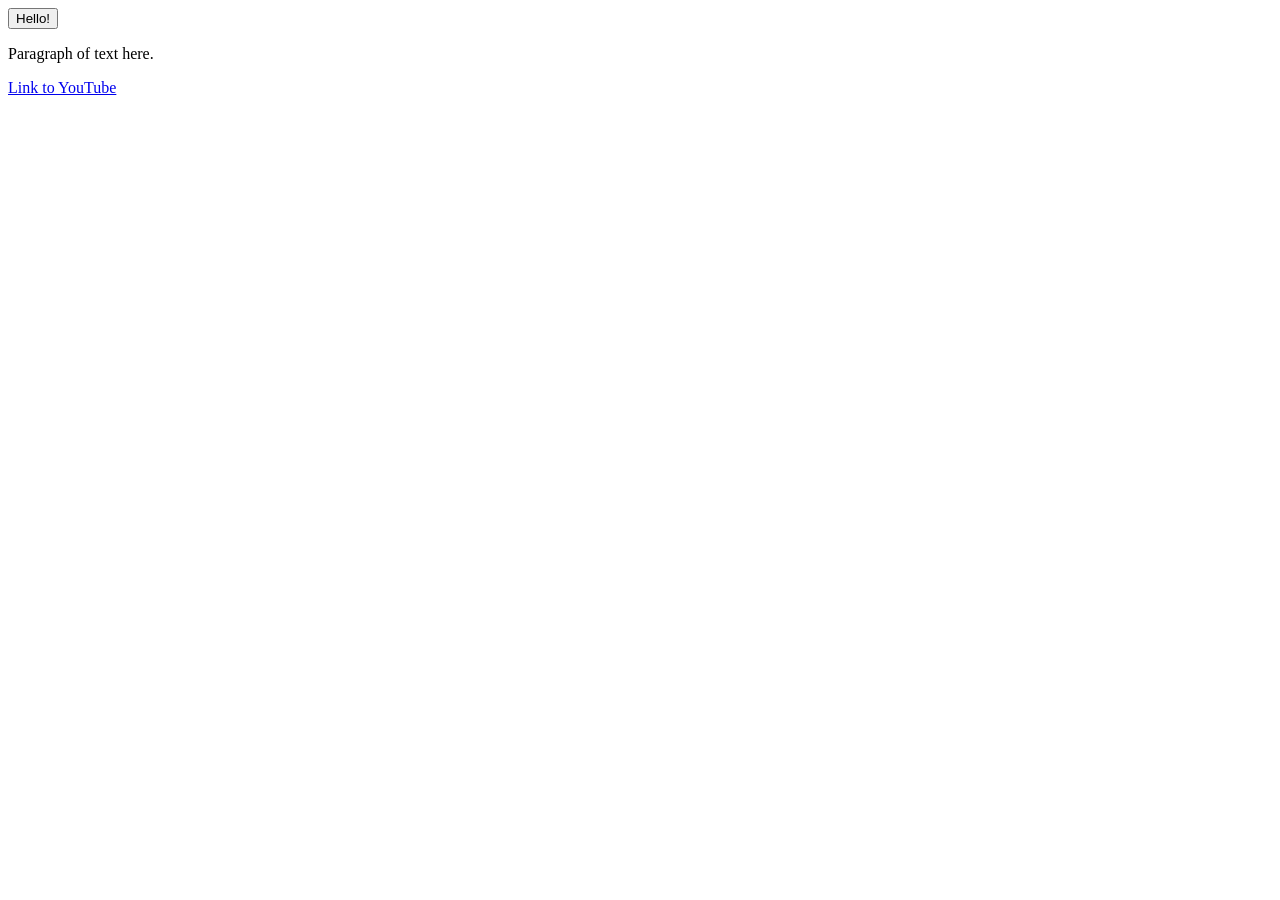
==== index.html @ 80d79a5f "Added link to YouTube in index.html" ====
<!DOCTYPE html>
<html>
    <head>
        <title> 
            My Website
        </title>
    </head>
    <body>
        <button>
            Hello!
        </button>
        <p>
            Paragraph of text here.
        </p>
        <a href="https://www.youtube.com">
            Link to YouTube
        </a>
    </body>
</html>
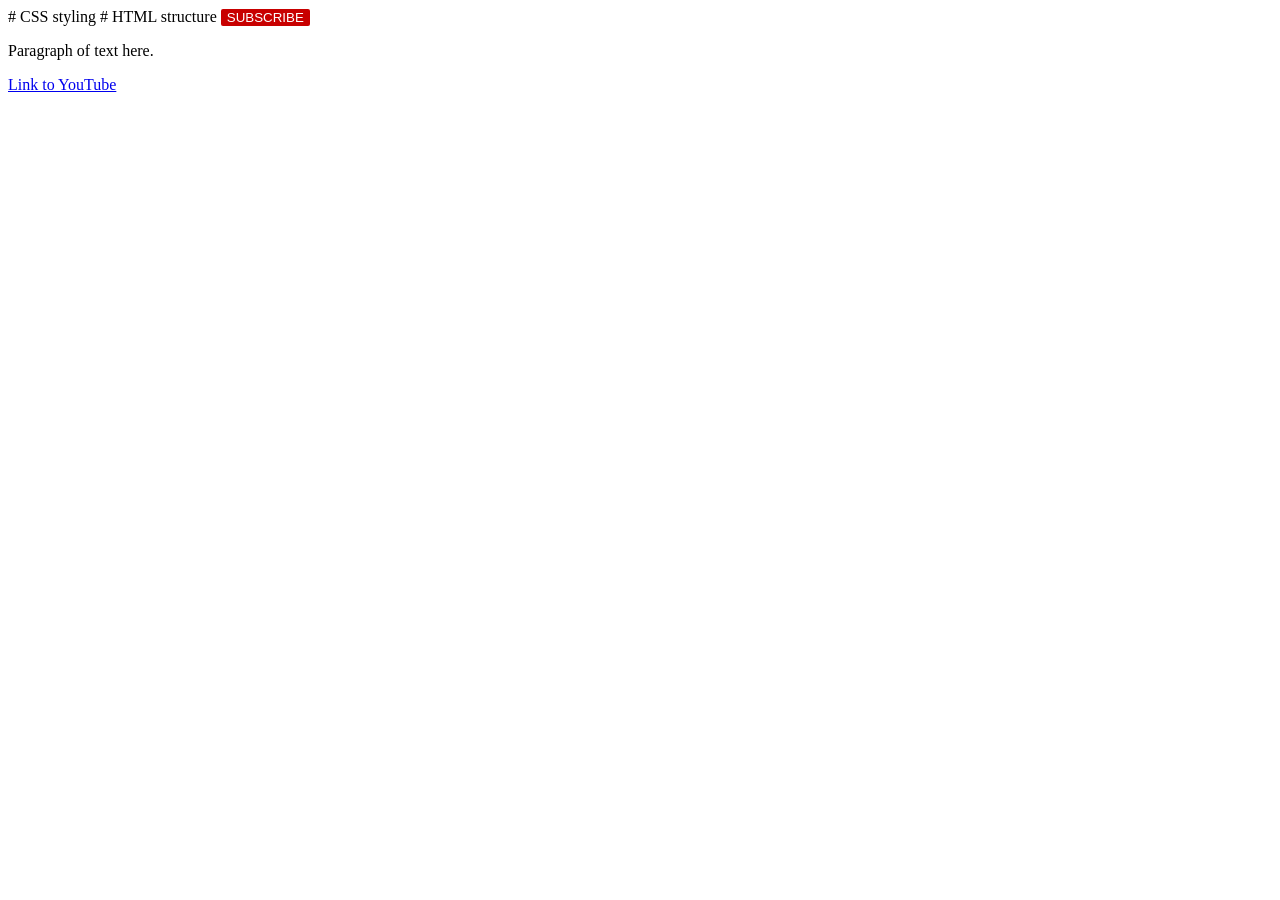
==== commit ea87db89: "Added text modifications to index.html for styling" ====
--- a/index.html
+++ b/index.html
@@ -1,3 +1,15 @@
+# CSS styling
+<style>
+    button {
+        background-color: rgb(200, 0, 0);
+        color: white;
+        border: none;
+        border-radius: 2px;
+        cursor: pointer;
+    }
+</style>
+
+# HTML structure
 <!DOCTYPE html>
 <html>
     <head>
@@ -7,7 +19,7 @@
     </head>
     <body>
         <button>
-            Hello!
+            SUBSCRIBE
         </button>
         <p>
             Paragraph of text here.
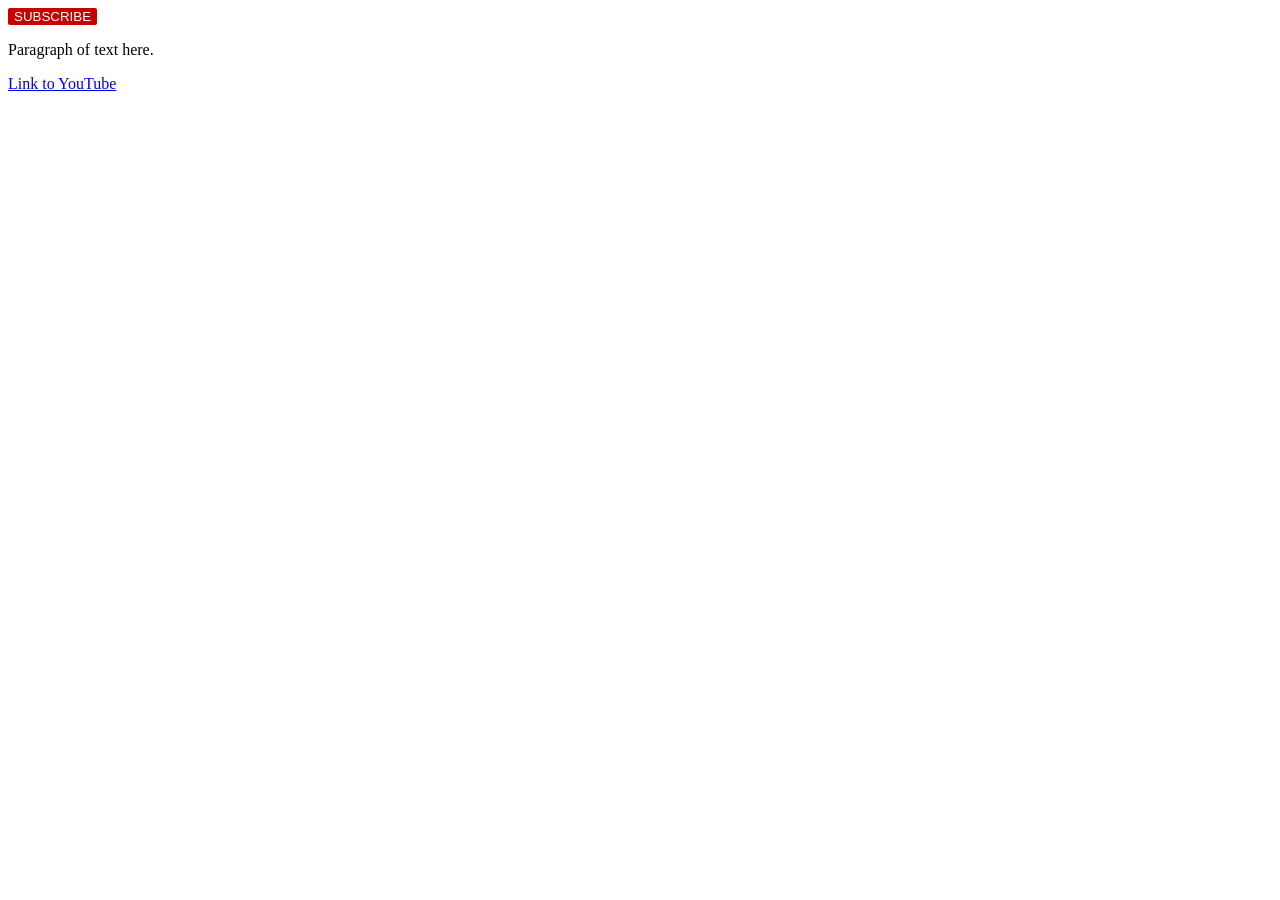
==== commit 256321b4: "Removed incidental text in webpage" ====
--- a/index.html
+++ b/index.html
@@ -1,4 +1,3 @@
-# CSS styling
 <style>
     button {
         background-color: rgb(200, 0, 0);
@@ -9,7 +8,6 @@
     }
 </style>
 
-# HTML structure
 <!DOCTYPE html>
 <html>
     <head>
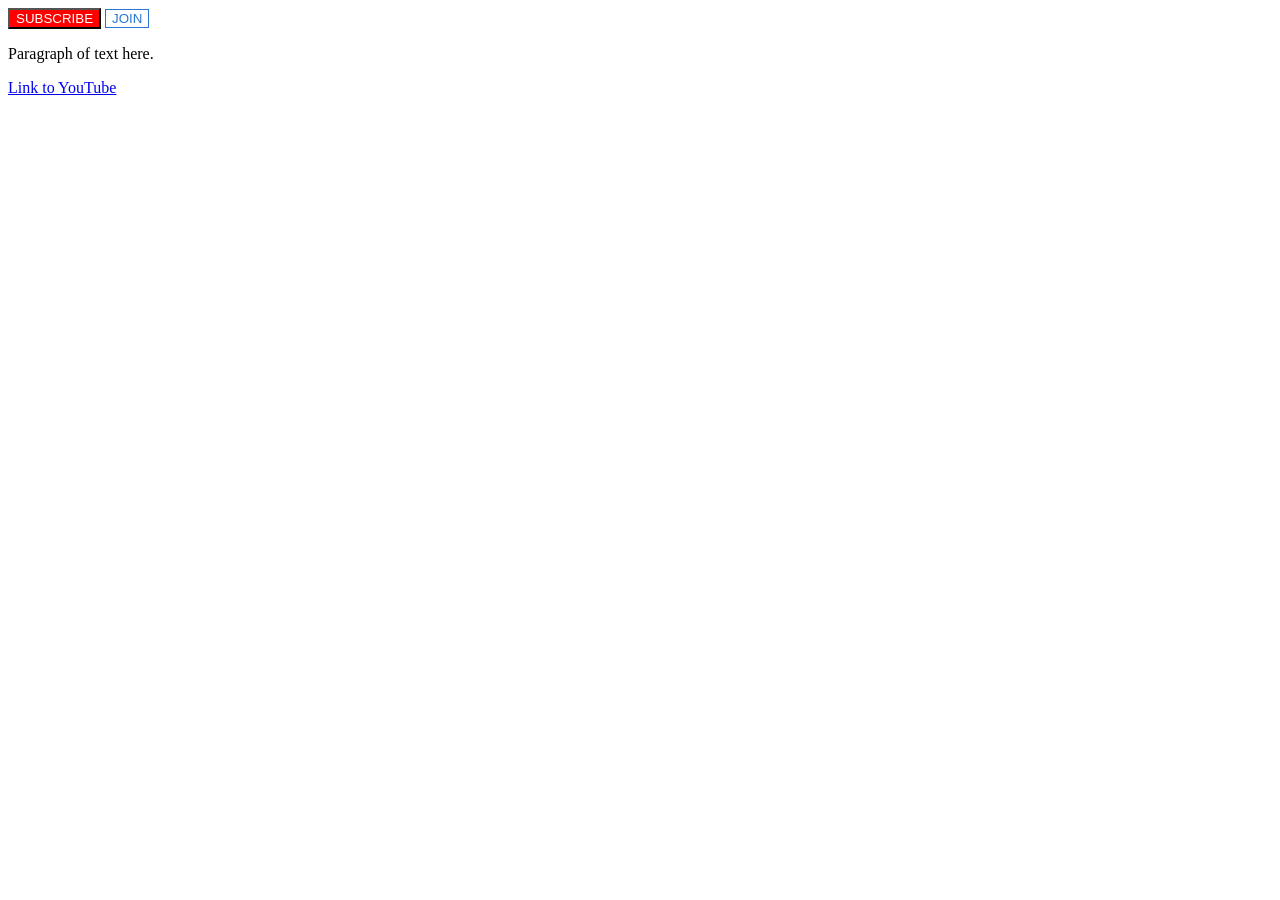
==== commit 5c93a057: "Added buttons for subscribe and join" ====
--- a/index.html
+++ b/index.html
@@ -1,13 +1,3 @@
-<style>
-    button {
-        background-color: rgb(200, 0, 0);
-        color: white;
-        border: none;
-        border-radius: 2px;
-        cursor: pointer;
-    }
-</style>
-
 <!DOCTYPE html>
 <html>
     <head>
@@ -16,8 +6,11 @@
         </title>
     </head>
     <body>
-        <button>
+        <button class="subscribe-button">
             SUBSCRIBE
+        </button>
+        <button class="join-button">
+            JOIN
         </button>
         <p>
             Paragraph of text here.
@@ -27,3 +20,15 @@
         </a>
     </body>
 </html>
+
+<style>
+    .subscribe-button {
+        background-color: red;
+        color: white;
+    }
+    .join-button {
+        background-color: white;
+        color: rgb(41, 118, 211);
+        border: 1px solid rgb(41, 118, 211);
+    }
+</style>
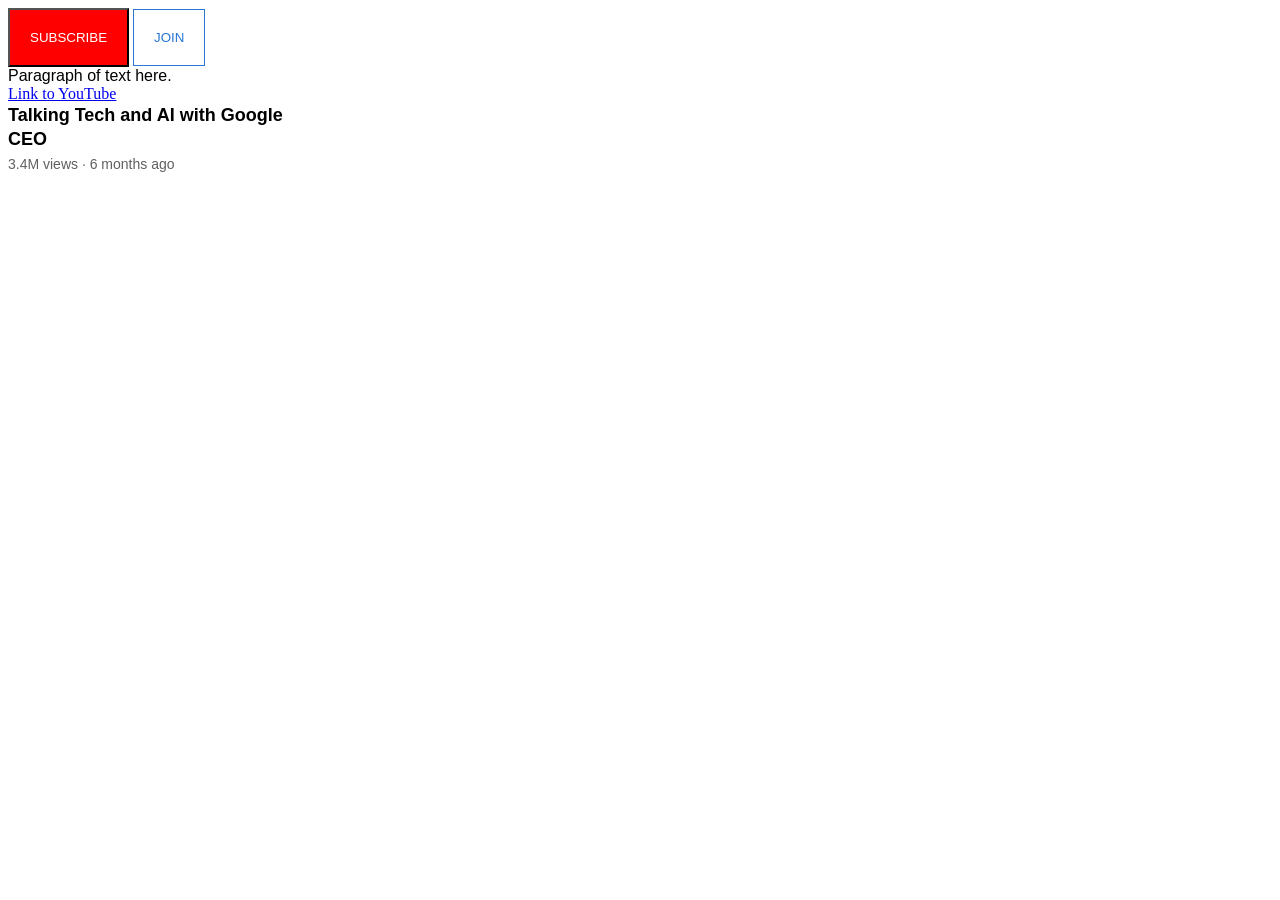
==== commit cf622132: "Font CSS styling" ====
--- a/index.html
+++ b/index.html
@@ -18,17 +18,50 @@
         <a href="https://www.youtube.com">
             Link to YouTube
         </a>
+        <p class="video-title">
+            Talking Tech and AI with Google CEO
+        </p>
+        <p class="video-stats">
+            3.4M views &middot; 6 months ago
     </body>
 </html>
 
 <style>
+    p {
+        font-family: Arial;
+        margin-top: 0;
+        margin-bottom: 0;
+    }
+
+    .video-title {
+        font-size: 18px;
+        font-weight: bold;
+        width: 280px;
+        line-height: 24px;
+        margin-bottom: 5px;
+    }
+    .video-stats {
+        font-size: 14px;
+        color: rgb(96, 96, 96);
+    }
+
     .subscribe-button {
         background-color: red;
         color: white;
+        padding: 20px;
+    }
+    .subscribe-button:hover {
+        box-shadow: horizontal vertical blur color;
+        box-shadow: 5px 5px 10px rgba(0, 0, 0, 0.15);
     }
     .join-button {
         background-color: white;
         color: rgb(41, 118, 211);
         border: 1px solid rgb(41, 118, 211);
+        padding: 20px;
+    }
+    .join-button:hover {
+        box-shadow: horizontal vertical blur color;
+        box-shadow: 5px 5px 10px rgba(0, 0, 0, 0.15);
     }
 </style>
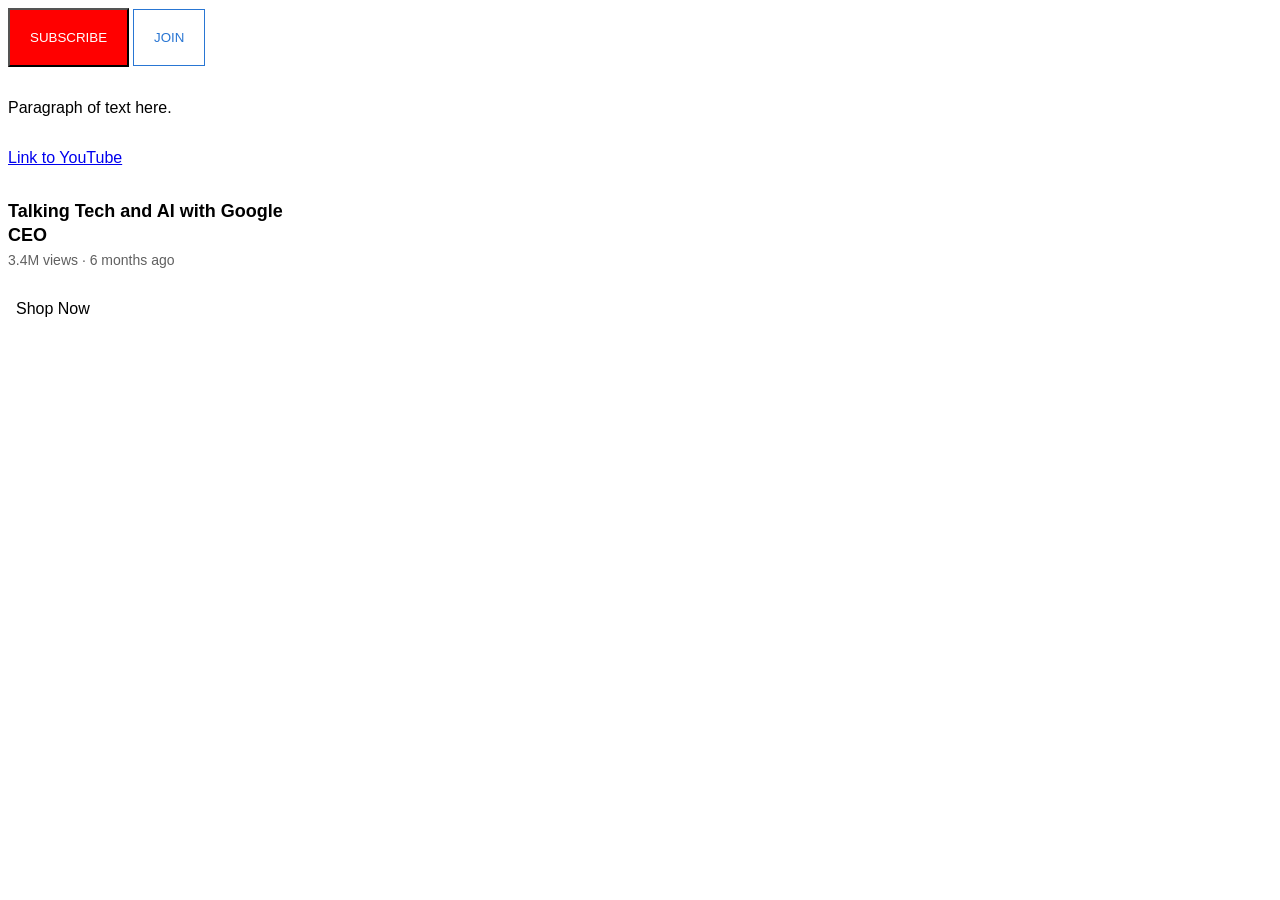
==== commit b28ce92b: "More stylistic changes to text under CSS" ====
--- a/index.html
+++ b/index.html
@@ -17,12 +17,20 @@
         </p>
         <a href="https://www.youtube.com">
             Link to YouTube
+            <p>
+            </p>
         </a>
         <p class="video-title">
             Talking Tech and AI with Google CEO
         </p>
         <p class="video-stats">
             3.4M views &middot; 6 months ago
+        </p>
+        <p>
+            <span class="shop-link">
+                Shop Now
+            </span>
+        </p>
     </body>
 </html>
 
@@ -30,7 +38,22 @@
     p {
         font-family: Arial;
         margin-top: 0;
-        margin-bottom: 0;
+        margin-bottom: 32px;
+    }
+    a {
+        font-family: Arial;
+    }
+    button {
+        margin-top: 0;
+        margin-bottom: 32px;
+    }
+
+    .shop-link {
+        cursor: pointer;
+        margin-left: 8px;
+    }
+    .shop-link:hover {
+        text-decoration: underline;
     }
 
     .video-title {
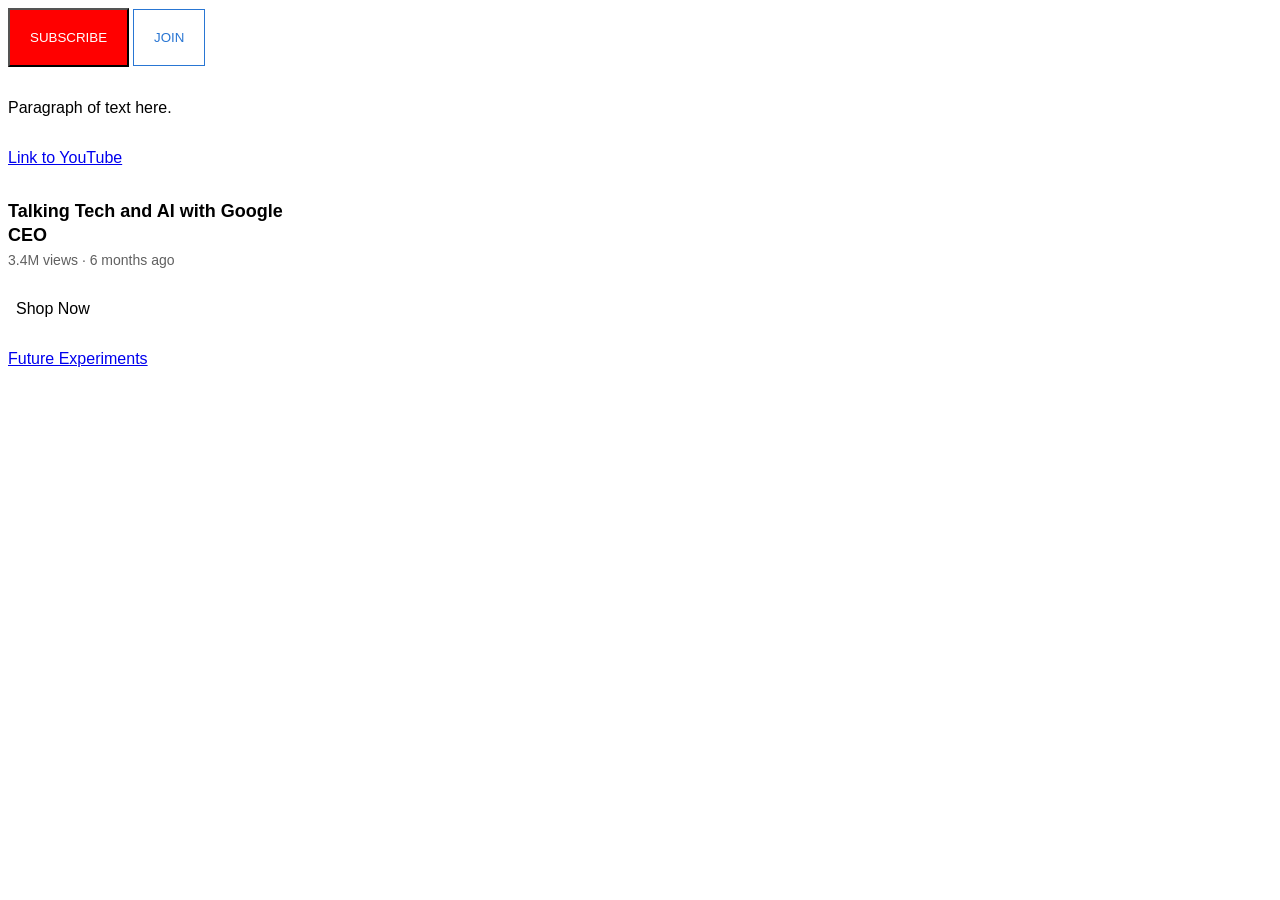
==== commit c056ebf5: "Added main.css and future-experiments.html" ====
--- a/index.html
+++ b/index.html
@@ -4,6 +4,7 @@
         <title> 
             My Website
         </title>
+        <link rel="stylesheet" type="text/css" href="main.css">
     </head>
     <body>
         <button class="subscribe-button">
@@ -31,60 +32,8 @@
                 Shop Now
             </span>
         </p>
+        <a href="future-experiments.html">
+            Future Experiments
+        </a>
     </body>
 </html>
-
-<style>
-    p {
-        font-family: Arial;
-        margin-top: 0;
-        margin-bottom: 32px;
-    }
-    a {
-        font-family: Arial;
-    }
-    button {
-        margin-top: 0;
-        margin-bottom: 32px;
-    }
-
-    .shop-link {
-        cursor: pointer;
-        margin-left: 8px;
-    }
-    .shop-link:hover {
-        text-decoration: underline;
-    }
-
-    .video-title {
-        font-size: 18px;
-        font-weight: bold;
-        width: 280px;
-        line-height: 24px;
-        margin-bottom: 5px;
-    }
-    .video-stats {
-        font-size: 14px;
-        color: rgb(96, 96, 96);
-    }
-
-    .subscribe-button {
-        background-color: red;
-        color: white;
-        padding: 20px;
-    }
-    .subscribe-button:hover {
-        box-shadow: horizontal vertical blur color;
-        box-shadow: 5px 5px 10px rgba(0, 0, 0, 0.15);
-    }
-    .join-button {
-        background-color: white;
-        color: rgb(41, 118, 211);
-        border: 1px solid rgb(41, 118, 211);
-        padding: 20px;
-    }
-    .join-button:hover {
-        box-shadow: horizontal vertical blur color;
-        box-shadow: 5px 5px 10px rgba(0, 0, 0, 0.15);
-    }
-</style>
--- a/main.css
+++ b/main.css
@@ -0,0 +1,52 @@
+p {
+    font-family: Arial;
+    margin-top: 0;
+    margin-bottom: 32px;
+}
+a {
+    font-family: Arial;
+}
+button {
+    margin-top: 0;
+    margin-bottom: 32px;
+}
+
+.shop-link {
+    cursor: pointer;
+    margin-left: 8px;
+}
+.shop-link:hover {
+    text-decoration: underline;
+}
+
+.video-title {
+    font-size: 18px;
+    font-weight: bold;
+    width: 280px;
+    line-height: 24px;
+    margin-bottom: 5px;
+}
+.video-stats {
+    font-size: 14px;
+    color: rgb(96, 96, 96);
+}
+
+.subscribe-button {
+    background-color: red;
+    color: white;
+    padding: 20px;
+}
+.subscribe-button:hover {
+    box-shadow: horizontal vertical blur color;
+    box-shadow: 5px 5px 10px rgba(0, 0, 0, 0.15);
+}
+.join-button {
+    background-color: white;
+    color: rgb(41, 118, 211);
+    border: 1px solid rgb(41, 118, 211);
+    padding: 20px;
+}
+.join-button:hover {
+    box-shadow: horizontal vertical blur color;
+    box-shadow: 5px 5px 10px rgba(0, 0, 0, 0.15);
+}
